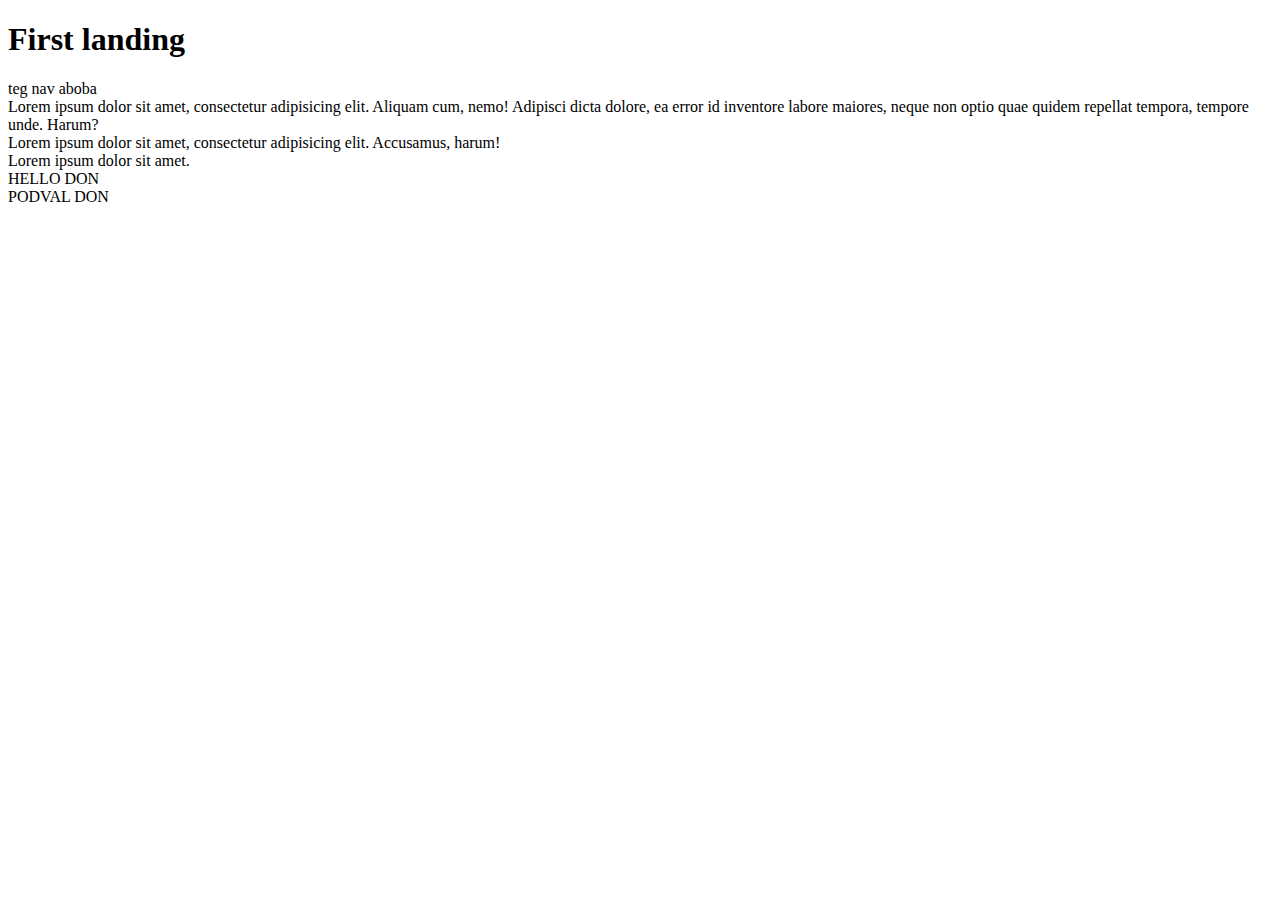
==== index.html @ 6b52b067 "test" ====
<!doctype html>
<html lang="ru" xmlns="http://www.w3.org/1999/html">
<head>
    <meta charset="UTF-8">
    <meta name="viewport"
          content="width=device-width, user-scalable=no, initial-scale=1.0, maximum-scale=1.0, minimum-scale=1.0">
    <meta http-equiv="X-UA-Compatible" content="ie=edge">
    <link rel="stylesheet" href="source/css/style.css">
    <title>Land</title>
</head>
    <body>
    <h1>First landing</h1>
        <header>
            <nav>
               teg nav aboba
            </nav>
        </header>
        <div>
            Lorem ipsum dolor sit amet, consectetur adipisicing elit. Aliquam cum, nemo! Adipisci dicta dolore, ea error id inventore labore maiores, neque non optio quae quidem repellat tempora, tempore unde. Harum?
        </div>
        <div>Lorem ipsum dolor sit amet, consectetur adipisicing elit. Accusamus, harum!</div>
        <div>Lorem ipsum dolor sit amet. </div>

        <span>HELLO DON</span>
        <footer> PODVAL DON</footer>
    </body>
</html>
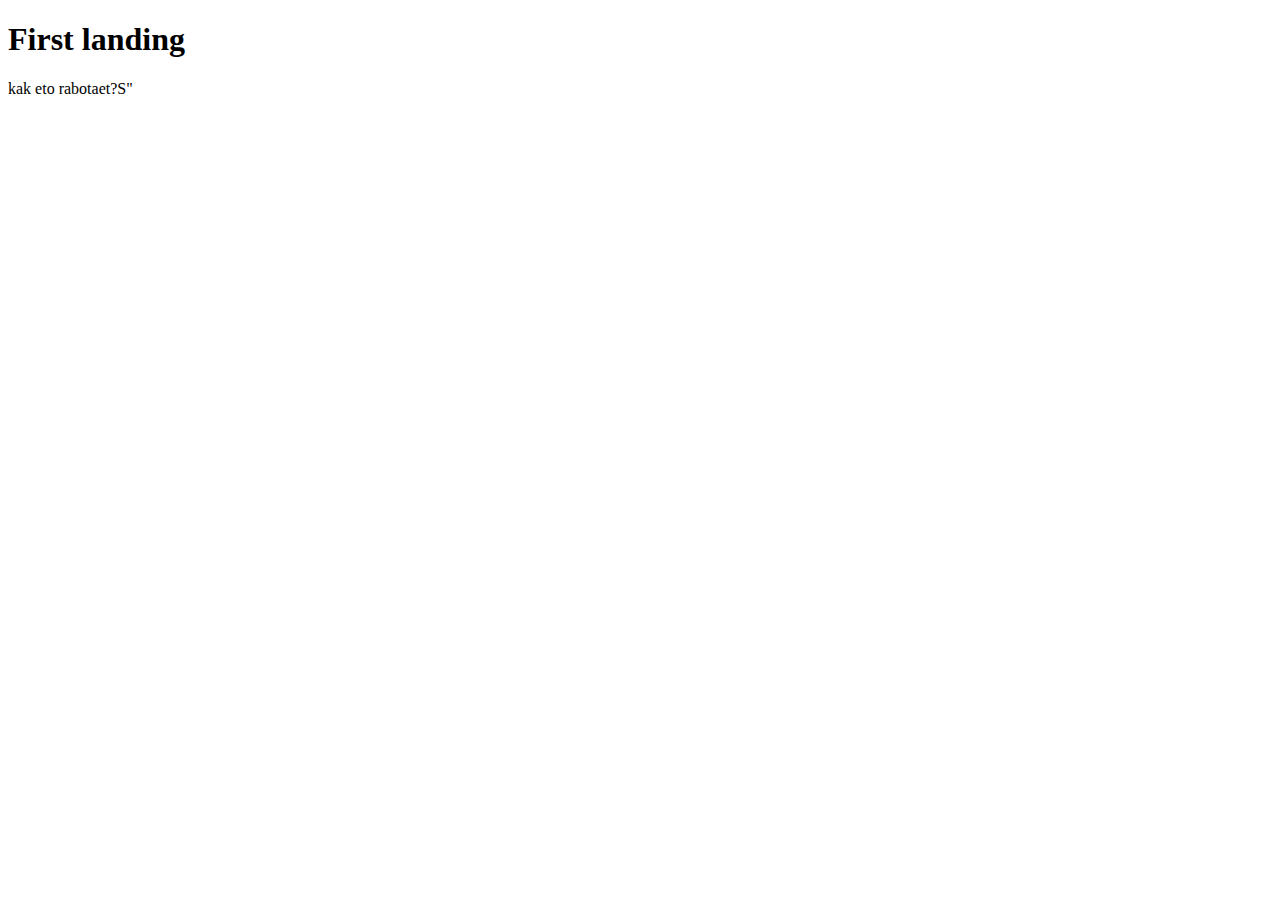
==== commit d1348f2b: "ok" ====
--- a/index.html
+++ b/index.html
@@ -1,27 +1,16 @@
 <!doctype html>
-<html lang="ru" xmlns="http://www.w3.org/1999/html">
+<html lang="ru">
 <head>
     <meta charset="UTF-8">
     <meta name="viewport"
           content="width=device-width, user-scalable=no, initial-scale=1.0, maximum-scale=1.0, minimum-scale=1.0">
     <meta http-equiv="X-UA-Compatible" content="ie=edge">
-    <link rel="stylesheet" href="source/css/style.css">
+    <link rel="stylesheet" href="assets/css/style.css">
     <title>Land</title>
 </head>
-    <body>
+<body>
     <h1>First landing</h1>
-        <header>
-            <nav>
-               teg nav aboba
-            </nav>
-        </header>
-        <div>
-            Lorem ipsum dolor sit amet, consectetur adipisicing elit. Aliquam cum, nemo! Adipisci dicta dolore, ea error id inventore labore maiores, neque non optio quae quidem repellat tempora, tempore unde. Harum?
-        </div>
-        <div>Lorem ipsum dolor sit amet, consectetur adipisicing elit. Accusamus, harum!</div>
-        <div>Lorem ipsum dolor sit amet. </div>
+</body>
+</html>
 
-        <span>HELLO DON</span>
-        <footer> PODVAL DON</footer>
-    </body>
-</html>+kak eto rabotaet?S"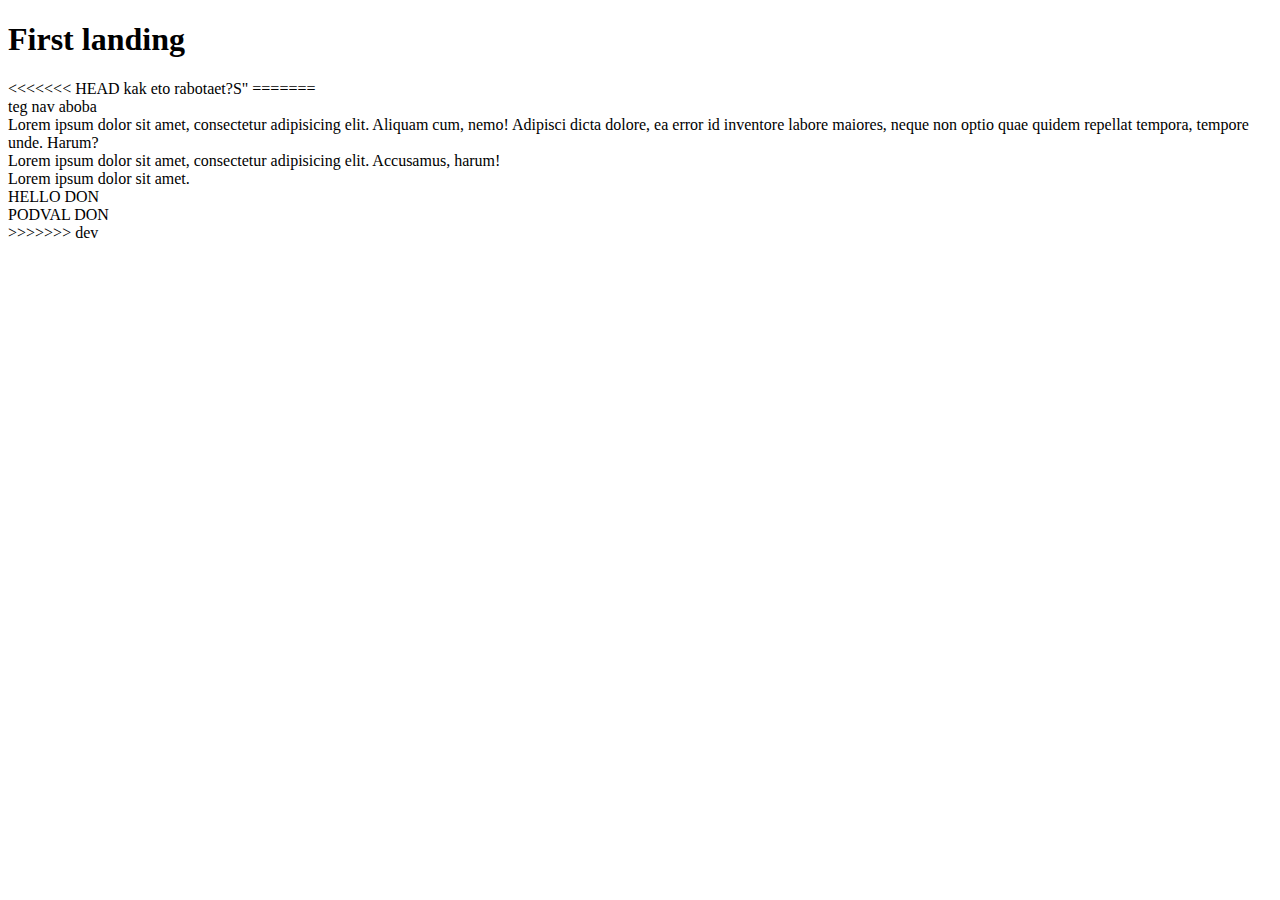
==== commit 5d3e876f: "all ok" ====
--- a/index.html
+++ b/index.html
@@ -1,16 +1,34 @@
 <!doctype html>
-<html lang="ru">
+<html lang="ru" xmlns="http://www.w3.org/1999/html">
 <head>
     <meta charset="UTF-8">
     <meta name="viewport"
           content="width=device-width, user-scalable=no, initial-scale=1.0, maximum-scale=1.0, minimum-scale=1.0">
     <meta http-equiv="X-UA-Compatible" content="ie=edge">
-    <link rel="stylesheet" href="assets/css/style.css">
+    <link rel="stylesheet" href="source/css/style.css">
     <title>Land</title>
 </head>
-<body>
+    <body>
     <h1>First landing</h1>
+<<<<<<< HEAD
 </body>
 </html>
 
-kak eto rabotaet?S"+kak eto rabotaet?S"
+=======
+        <header>
+            <nav>
+               teg nav aboba
+            </nav>
+        </header>
+        <div>
+            Lorem ipsum dolor sit amet, consectetur adipisicing elit. Aliquam cum, nemo! Adipisci dicta dolore, ea error id inventore labore maiores, neque non optio quae quidem repellat tempora, tempore unde. Harum?
+        </div>
+        <div>Lorem ipsum dolor sit amet, consectetur adipisicing elit. Accusamus, harum!</div>
+        <div>Lorem ipsum dolor sit amet. </div>
+
+        <span>HELLO DON</span>
+        <footer> PODVAL DON</footer>
+    </body>
+</html>
+>>>>>>> dev
--- a/source/css/style.css
+++ b/source/css/style.css
@@ -0,0 +1,8 @@
+<<<<<<< HEAD
+body {
+    background: darkred;
+=======
+body{
+    background: blueviolet;
+>>>>>>> dev
+}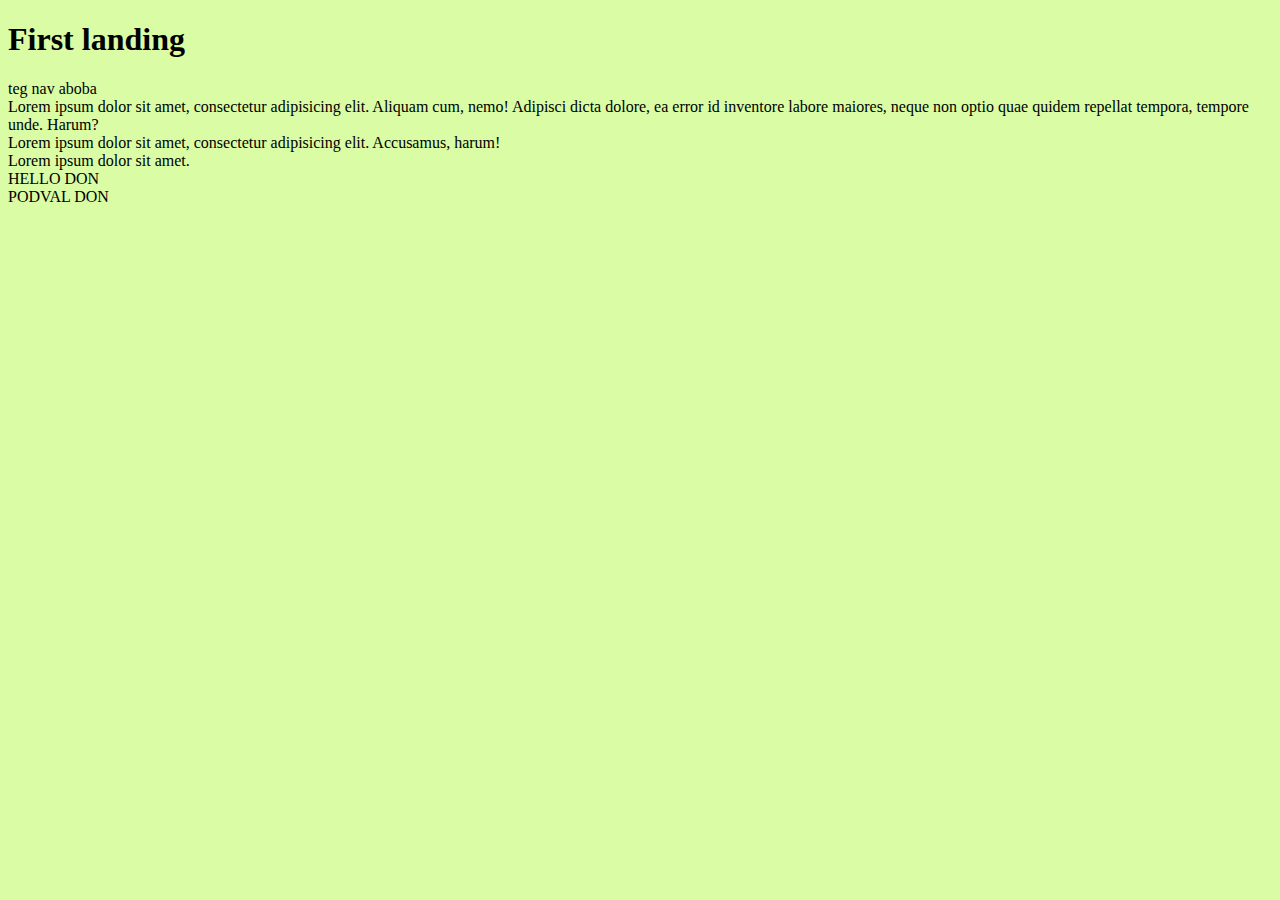
==== commit f32112d3: "git wtf" ====
--- a/index.html
+++ b/index.html
@@ -10,12 +10,6 @@
 </head>
     <body>
     <h1>First landing</h1>
-<<<<<<< HEAD
-</body>
-</html>
-
-kak eto rabotaet?S"
-=======
         <header>
             <nav>
                teg nav aboba
@@ -31,4 +25,3 @@
         <footer> PODVAL DON</footer>
     </body>
 </html>
->>>>>>> dev
--- a/source/css/style.css
+++ b/source/css/style.css
@@ -1,8 +1,3 @@
-<<<<<<< HEAD
-body {
-    background: darkred;
-=======
 body{
-    background: blueviolet;
->>>>>>> dev
+    background: #d9fca4;
 }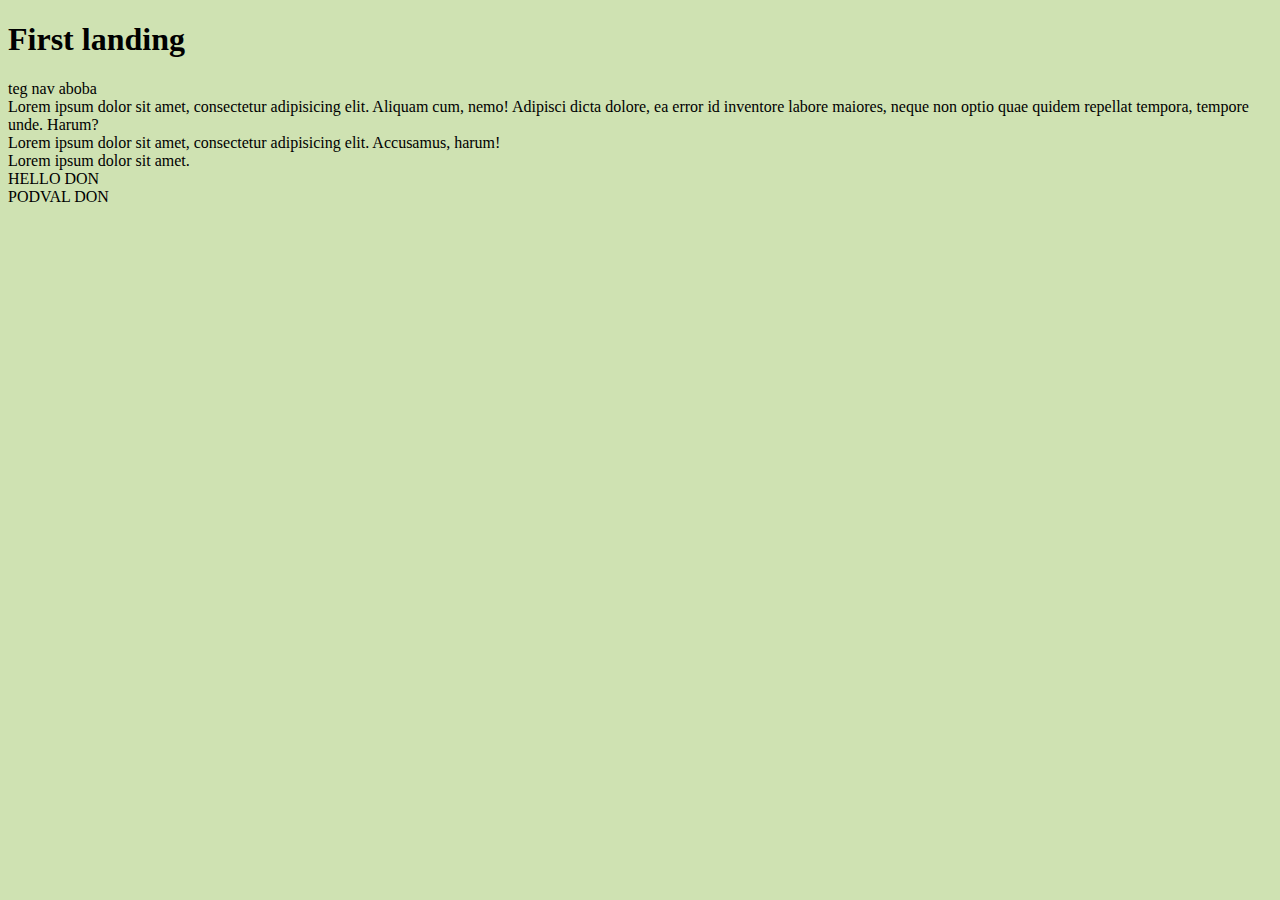
==== commit 53cfe775: "idk" ====
--- a/index.html
+++ b/index.html
@@ -5,7 +5,7 @@
     <meta name="viewport"
           content="width=device-width, user-scalable=no, initial-scale=1.0, maximum-scale=1.0, minimum-scale=1.0">
     <meta http-equiv="X-UA-Compatible" content="ie=edge">
-    <link rel="stylesheet" href="source/css/style.css">
+    <link rel="stylesheet" href="source/css/stylee.css">
     <title>Land</title>
 </head>
     <body>
--- a/source/css/stylee.css
+++ b/source/css/stylee.css
@@ -0,0 +1,3 @@
+body{
+    background: #cfe2b2;
+}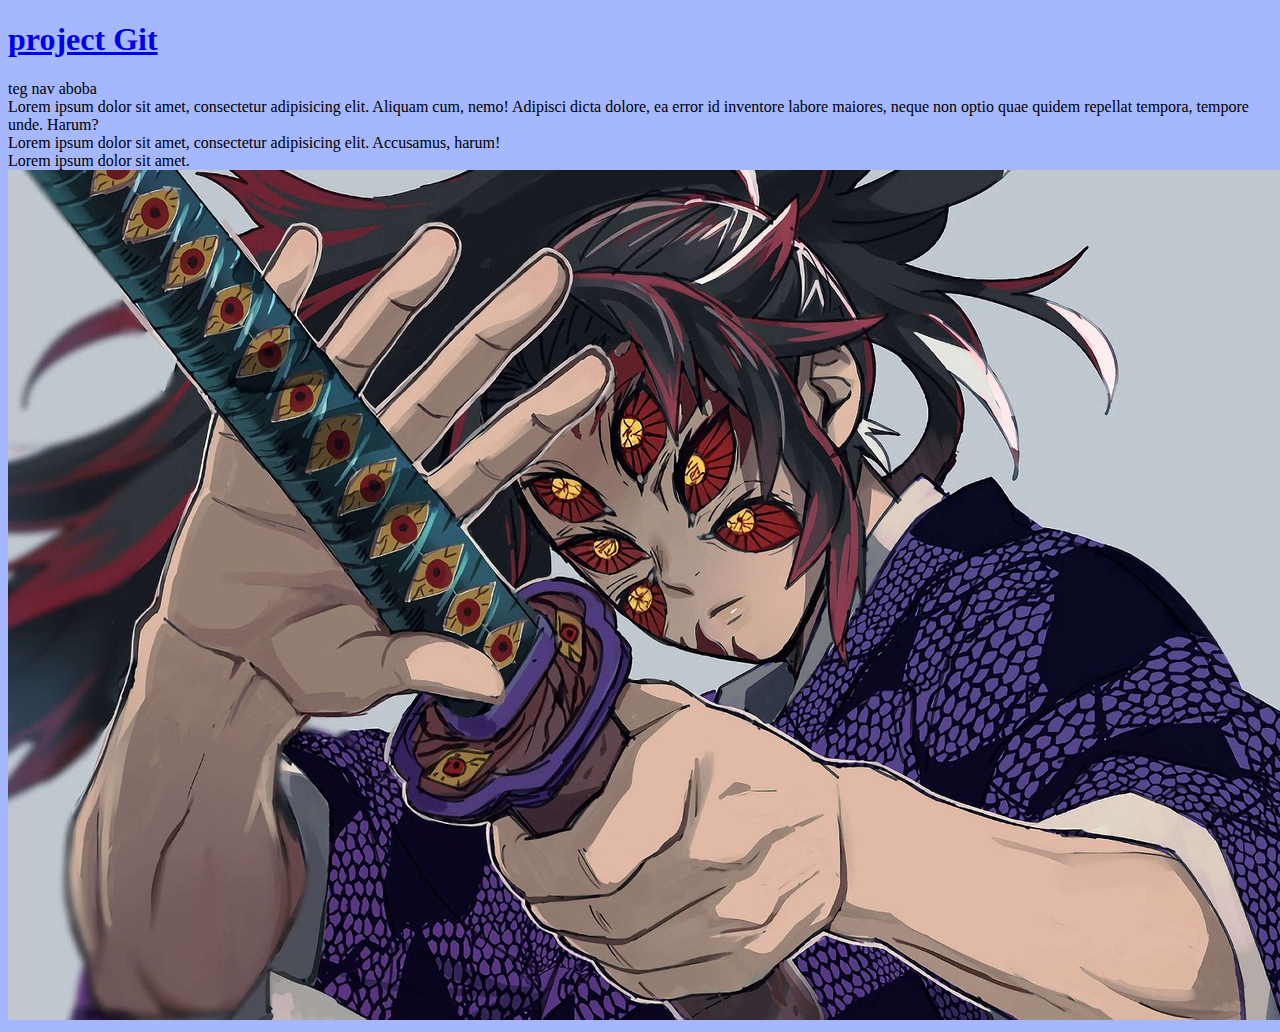
==== commit 5e291de7: "zagruza aboba)" ====
--- a/index.html
+++ b/index.html
@@ -9,7 +9,7 @@
     <title>Land</title>
 </head>
     <body>
-    <h1>First landing</h1>
+    <h1><a target="_blank" href="https://github.com/AncientEmperor/firstproject">project Git</a></h1>
         <header>
             <nav>
                teg nav aboba
@@ -20,8 +20,5 @@
         </div>
         <div>Lorem ipsum dolor sit amet, consectetur adipisicing elit. Accusamus, harum!</div>
         <div>Lorem ipsum dolor sit amet. </div>
-
-        <span>HELLO DON</span>
-        <footer> PODVAL DON</footer>
-    </body>
+    <img src="source/img/demonsl.jpg" alt="there was a img">
 </html>
--- a/source/css/stylee.css
+++ b/source/css/stylee.css
@@ -1,3 +1,3 @@
 body{
-    background: #cfe2b2;
+    background: #a4b7ff;
 }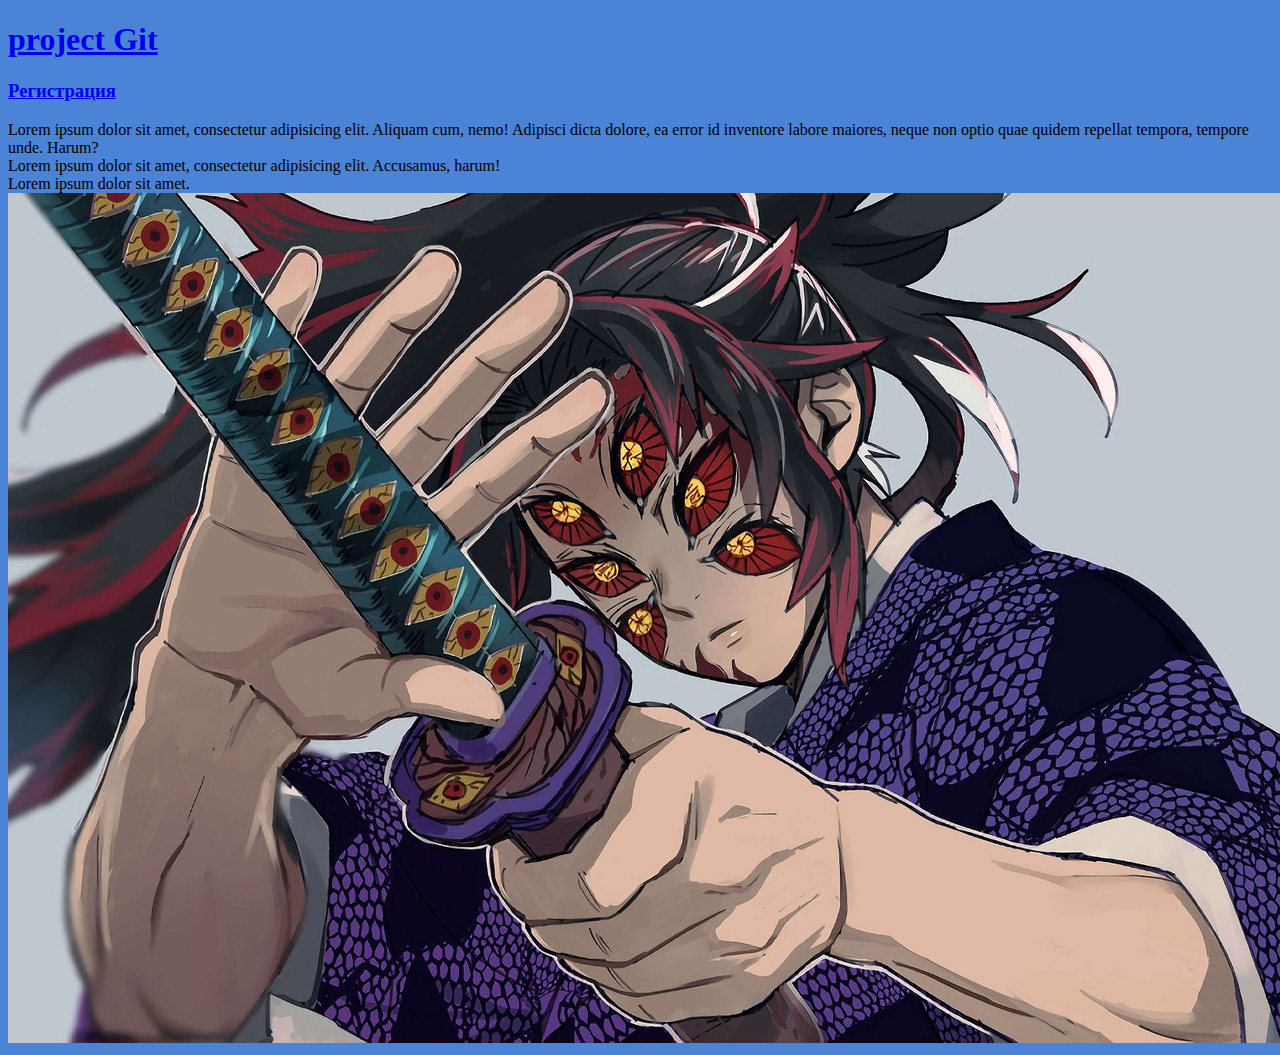
==== commit ff184bc6: "regform" ====
--- a/index.html
+++ b/index.html
@@ -9,10 +9,13 @@
     <title>Land</title>
 </head>
     <body>
-    <h1><a target="_blank" href="https://github.com/AncientEmperor/firstproject">project Git</a></h1>
         <header>
+            <h1><a target="_blank" href="https://github.com/AncientEmperor/firstproject">project Git</a></h1>
+            <div><h3><a href="regform.html">Регистрация</a></h3>
+
+            </div>
             <nav>
-               teg nav aboba
+
             </nav>
         </header>
         <div>
--- a/source/css/stylee.css
+++ b/source/css/stylee.css
@@ -1,3 +1,3 @@
 body{
-    background: #a4b7ff;
+    background: #4b83d6;
 }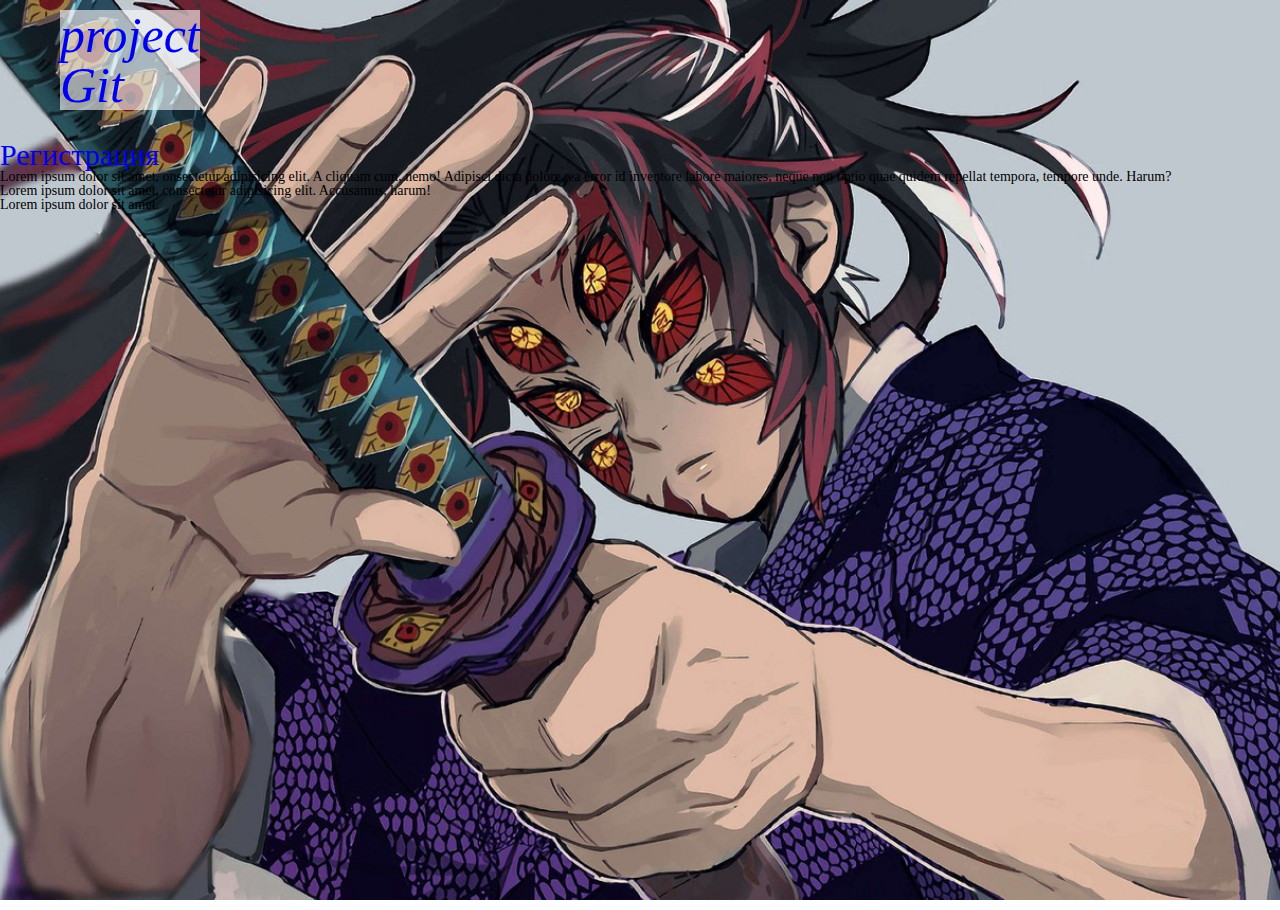
==== commit 33de8503: "html form & newy css" ====
--- a/index.html
+++ b/index.html
@@ -5,13 +5,13 @@
     <meta name="viewport"
           content="width=device-width, user-scalable=no, initial-scale=1.0, maximum-scale=1.0, minimum-scale=1.0">
     <meta http-equiv="X-UA-Compatible" content="ie=edge">
-    <link rel="stylesheet" href="source/css/stylee.css">
+    <link rel="stylesheet" type="text/css" href="source/css/stylee.css">
     <title>Land</title>
 </head>
     <body>
         <header>
-            <h1><a target="_blank" href="https://github.com/AncientEmperor/firstproject">project Git</a></h1>
-            <div><h3><a href="regform.html">Регистрация</a></h3>
+            <div class="proj"><h1><a target="_blank" href="https://github.com/AncientEmperor/firstproject">project Git</a></h1></div>
+            <div class="navD"><h3><a href="regform.html">Регистрация</a></h3>
 
             </div>
             <nav>
@@ -19,9 +19,8 @@
             </nav>
         </header>
         <div>
-            Lorem ipsum dolor sit amet, consectetur adipisicing elit. Aliquam cum, nemo! Adipisci dicta dolore, ea error id inventore labore maiores, neque non optio quae quidem repellat tempora, tempore unde. Harum?
+            Lorem ipsum dolor sit amet, onsectetur adipisicing elit. A cliquam cum, nemo! Adipisci dicta dolore, ea error id inventore labore maiores, neque non optio quae quidem repellat tempora, tempore unde. Harum?
         </div>
         <div>Lorem ipsum dolor sit amet, consectetur adipisicing elit. Accusamus, harum!</div>
         <div>Lorem ipsum dolor sit amet. </div>
-    <img src="source/img/demonsl.jpg" alt="there was a img">
 </html>
--- a/source/css/stylee.css
+++ b/source/css/stylee.css
@@ -1,3 +1,56 @@
-body{
-    background: #4b83d6;
+*{
+    padding: 0;
+    margin: 0;
+    border: 0;
+}
+*, *:before, *:after{
+    -moz-box-sizing: border-box;
+    -webkit-box-sizing: border-box;
+    box-sizing: border-box;
+}
+:focus,:active {outline: none;}
+a:focus, a:active{outline: none;}
+
+nav,footer,header,aside{
+    display: block;
+}
+
+html,body{
+    height: 100%;
+    width: 100%;
+    font-size: 100%;
+    line-height: 1;
+    font-size: 14px;
+    -ms-text-size-adjust: 100%;
+    -moz-text-size-adjust: 100%;
+    -webkit-text-size-adjust: 100%;
+}
+input,button,textarea{
+    font-family: inherit;
+}
+input::-ms-clear{display: none;}
+button{cursor:pointer;}
+button::-moz-focus-inner{padding: 0;border: 0;}
+a, a:visited{text-decoration: none;}
+a:hover{text-decoration: none;}
+ul li {list-style: none;}
+img{vertical-align: top;}
+
+h1,h2,h3,h4,h5,h6{font-size: inherit;font-weight: 400;}
+
+body {
+    background: url("../../source/img/demonsl.jpg") 50%/cover fixed transparent;
+}
+.navD{
+    font-size: 30px;
+}
+.proj{
+    font-size: 50px;
+    font-weight: 700;
+    font-family: "Franklin Gothic Heavy";
+    font-style: italic;
+    margin: 10px 60px 30px;
+    background: blue;
+    background: rgba(255, 255, 255, 0.6);
+    max-width: min-content;
 }